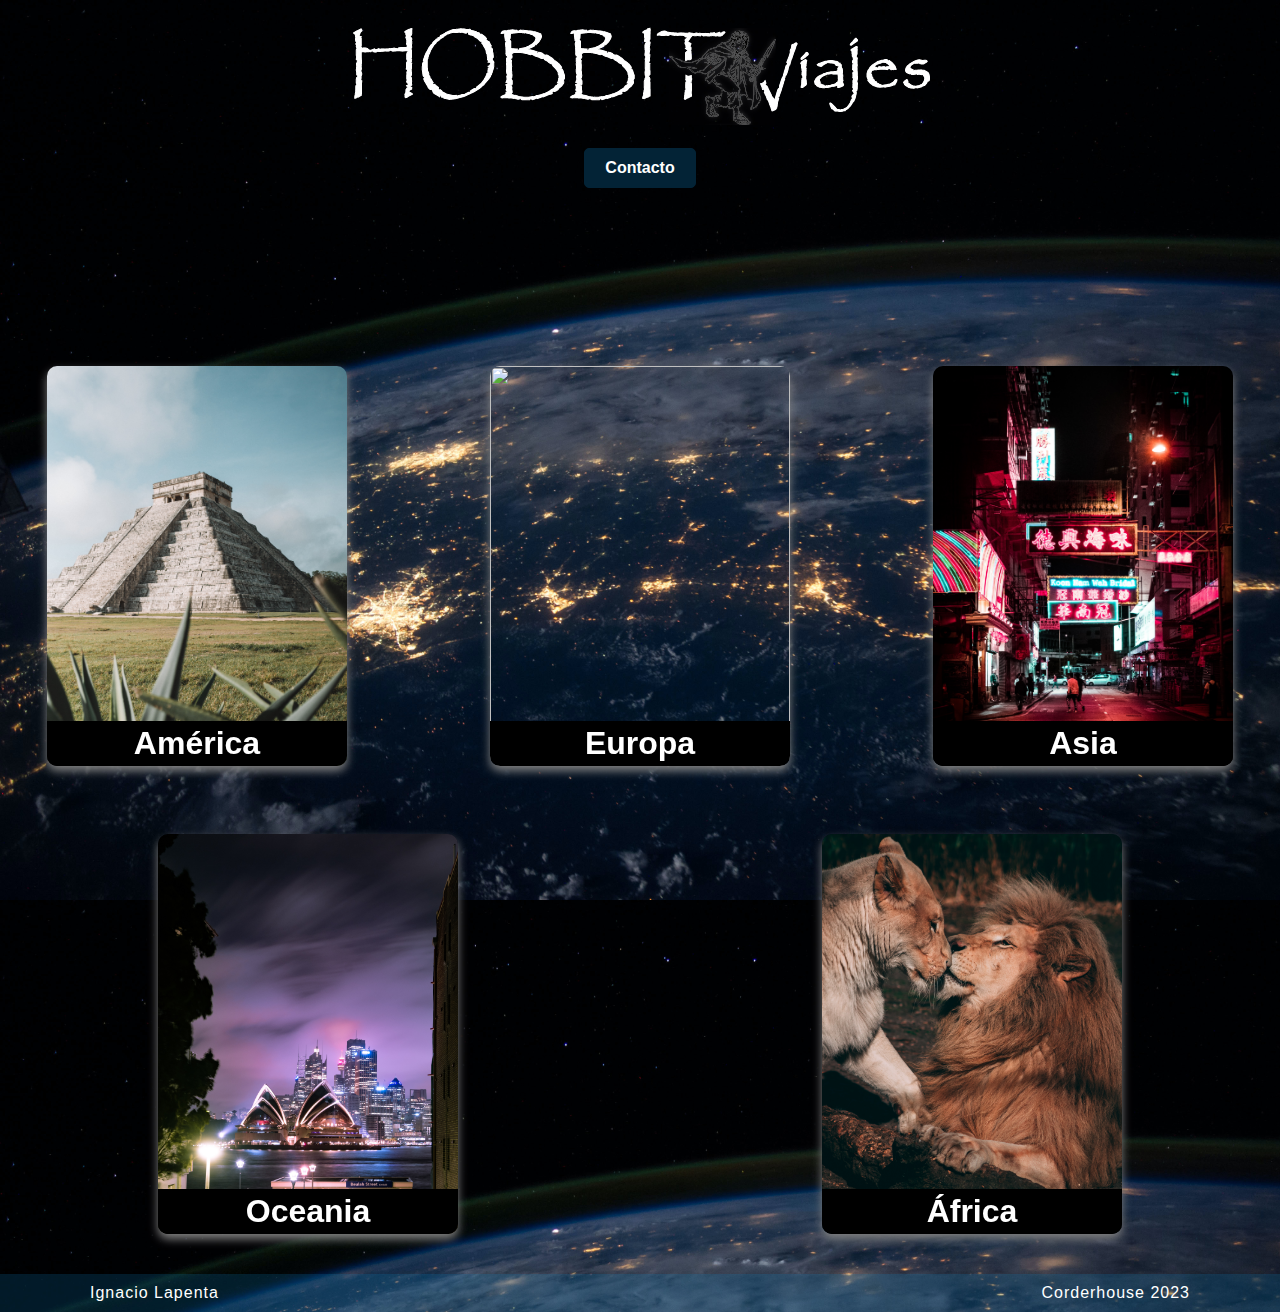
==== index.html @ cbfce899 "1era subida" ====
<!DOCTYPE html>
<html lang="en">
<head>
    <meta charset="UTF-8">
    <meta http-equiv="X-UA-Compatible" content="IE=edge">
    <meta name="viewport" content="width=device-width, initial-scale=1.0">
    <title>Hobbit Viajes</title>
    <link rel="stylesheet" href="./css/style.css">
</head>
<body id="fondo">
    <header id="barra">
        
        <nav class="navegacion">
            <div id="logo">
                <img src="assets/logoblanco.png" alt="Logo">
            </div>   
            <ul>
               <!-- <a href="pages/America.html" ><li> América</li></a>
                <a href="pages/Europa.html"><li> Europa</li></a>
                <a href="pages/Oceania.html"><li> Asia</li></a>
                <a href="pages/Asia.html"><li>Oceania</li></a>
                <a href="pages/Africa.html"><li>África</li></a>-->
                <a href="pages/Contacto.html"><li> Contacto</li></a>
            </ul>
        </nav>
    </header> 

    <section class="Continente">
        <section class="card">
            <div class="face front">
                 <img src="assets/america.jpg" alt="">
                 <h3>América</h3>   
            </div>

            <div class="face back">
                <h3>América</h3>
                <p>Es el segundo continente más grande del mundo y está dividido en 3 partes, Norte-América, Centro-América y América del Sur. En este continente podes disfrutar todas las variantes climáticas que existen. Te invitamos a conocer los destinos más populares del continente. </p>
                <div class="link">
                    <a href="pages/America.html">Detalle</a>
                </div>
            </div>
        </section>

        <section class="card">
            <div class="face front">
                 <img src="assets/Europa2.jpg" alt="">
                 <h3>Europa</h3>   
            </div>

            <div class="face back">
                
                    <h3>Europa</h3>
                    <a class="link-back" href="pages/Europa.html">
                    <p>Conocido también como el viejo continente, supo ser el centro del mundo durante muchos siglos y contiene en su diversidad de idiomas las obras arquitectónicas medievales y de la antigüedad más hermosas del mundo. Querés descubrir más? Vamos</p>
                    </a>
                    <div class="link">
                        <a href="pages/Europa.html">Detalle</a>
                    </div>
                
            </div>
        </section>

        <section class="card">
            <div class="face front">
                 <img src="assets/Asia2.jpg" alt="">
                 <h3>Asia</h3>   
            </div>

            <div class="face back">
                <h3>Asia</h3>
                <p>El continente más grande del mundo, con las civilizaciones más antiguas de la tierra, creadora y descubridora de elementos codiciados hoy en día como el cafe, el arroz, las especias, las pastas o la polvora. Constructores de obras magnificas como la muralla china, el Taj Mahal o el Burj Khalifa. Vení a conocer el continente más amplio. </p>
                <div class="link">
                    <a href="pages/Asia.html">Detalle</a>
                </div>
            </div>
        </section>

        <section class="card">
            <div class="face front">
                 <img src="assets/oceania.jpg" alt="">
                 <h3>Oceania</h3>   
            </div>

            <div class="face back">
                <h3>Oceania</h3>
                <p>Único continente con mas territorio acuático que terreste pero esto no le impide ser moderno, vanguardista y a la vez tradicional en sus costumbres por ejemplo la Maorí. Con paisajes isleños, aguas transparentes y sorprendentes aventuras para conocer las profundidades del oceano. Veni a bucear. </p>
                <div class="link">
                    <a href="pages/Oceania.html">Detalle</a>
                </div>
            </div>
        </section>

        <section class="card">
            <div class="face front">
                 <img src="assets/africa.jpg" alt="">
                 <h3>África</h3>   
            </div>

            <div class="face back">
                <h3>África</h3>
                <p>Donde se origino la especia humana, donde se encuentran los paisajes y animales más salvajes del mundo, el lugar donde estan los restos arquitectónicos de una de las civilizaciones que marcó época, Egipto. Querés saber más? Dale </p>
                <div class="link">
                    <a href="pages/Africa.html">Detalle</a>
                </div>
            </div>
        </section>
    </section>    
    
    <footer id="footer">
        <!--<a href="mailto:ignaciolapenta@gmail.com">Contáctame</a>-->
        <p>Ignacio Lapenta</p>
        <p>Corderhouse 2023</p>
    </footer>

</body>
</html>
---- css/style.css ----
@import url("https://fonts.googleapis.com/css2?family=Nunito+Sans:wght@400;600&display=swap");
@media (min-width: 40em) {
  * {
    margin: 0;
    padding: 0;
    -webkit-box-sizing: border-box;
            box-sizing: border-box;
    font-family: sans-serif;
  }
}
html {
  height: 100%;
  position: relative;
}

@media (min-width: 40em) {
  body {
    display: -webkit-box;
    display: -ms-flexbox;
    display: flex;
    -ms-flex-wrap: wrap;
        flex-wrap: wrap;
    position: relative;
    margin: 0px;
    font-family: var(--bs-body-font-family);
    font-size: var(--bs-body-font-size);
    font-weight: var(--bs-body-font-weight);
    line-height: var(--bs-body-line-height);
    color: var(--bs-body-color);
    text-align: var(--bs-body-text-align);
    -webkit-text-size-adjust: 100%;
    -webkit-tap-highlight-color: rgba(0, 0, 0, 0);
    min-height: 100vh;
  }
}
#fondo {
  background-image: url(../assets/back.jpg);
  background-size: cover;
  margin: 0px 0px;
}

#Fondo-Fr {
  display: -webkit-box;
  display: -ms-flexbox;
  display: flex;
  -ms-flex-wrap: wrap;
      flex-wrap: wrap;
  background-color: black;
  background-size: cover;
  margin: 0px 0px;
}

h6, .h6, h5, .h5, h4, .h4, h3, .h3, h2, .h2, h1, .h1 {
  margin-top: 0;
  margin-bottom: 0rem;
  font-weight: 600;
  line-height: 1.2;
}

h1, .h1 {
  font-size: calc(2.325rem + 0.9vw);
}

@media (min-width: 1200px) {
  h1, .h1 {
    font-size: 6rem;
  }
}
h2, .h2 {
  font-size: calc(1.3rem + 0.6vw);
  color: white;
}

@media (min-width: 1200px) {
  h2, .h2 {
    font-size: 4rem;
  }
}
h3, .h3 {
  font-size: calc(1.275rem + 0.3vw);
}

@media (min-width: 1200px) {
  h3, .h3 {
    font-size: 2rem;
  }
}
h4, .h4 {
  font-size: 1.5rem;
}

h5, .h5 {
  font-size: 1rem;
}

h6, .h6 {
  font-size: 0.75rem;
}

p {
  margin-top: 0;
  font-size: 0.9rem;
  color: white;
}

.Continente {
  display: -webkit-box;
  display: -ms-flexbox;
  display: flex;
  -ms-flex-wrap: wrap;
      flex-wrap: wrap;
  margin: 10rem auto 0rem auto;
  min-height: 60vh;
  gap: 3em;
}

@media (width = 1024px) {
  .Continente {
    display: -webkit-box;
    display: -ms-flexbox;
    display: flex;
    margin-bottom: 60px;
    margin: 3rem 1rem 1rem 1rem;
    min-height: 60vh;
    gap: 3em;
  }
}
@media (width <= 450px) {
  .Continente {
    display: block;
    margin-bottom: 60px;
    margin: 30px auto;
    min-height: 60vh;
    gap: 3em;
  }
}
@media (min-width: 40em) {
  #Paises {
    display: -webkit-box;
    display: -ms-flexbox;
    display: flex;
    -ms-flex-wrap: wrap;
        flex-wrap: wrap;
    width: 60%;
    margin: 20px auto;
    gap: 1.5em;
  }
}
@media (width <= 450px) {
  #Paises {
    display: block;
    margin-bottom: 60px;
    margin: 30px auto;
    min-height: 60vh;
    gap: 1em;
  }
}
#barra {
  min-height: 100px;
  width: 100%;
  -webkit-box-align: center;
      -ms-flex-align: center;
          align-items: center;
}

nav {
  display: -webkit-box;
  display: -ms-flexbox;
  display: flex;
  -ms-flex-wrap: wrap;
      flex-wrap: wrap;
  -webkit-box-align: center;
      -ms-flex-align: center;
          align-items: center;
  -webkit-box-pack: justify;
      -ms-flex-pack: justify;
          justify-content: space-between;
  width: 100%;
  padding-top: 0px;
  padding-left: 10px;
  padding-right: 6%;
}

@media (width <= 1500px) {
  nav {
    display: -webkit-box;
    display: -ms-flexbox;
    display: flex;
    -webkit-box-orient: vertical;
    -webkit-box-direction: normal;
        -ms-flex-direction: column;
            flex-direction: column;
    -webkit-box-align: center;
        -ms-flex-align: center;
            align-items: center;
    -webkit-box-pack: justify;
        -ms-flex-pack: justify;
            justify-content: space-between;
    width: 100%;
    margin: 5px auto;
    padding: 0px 0px;
    row-gap: 1rem;
  }
}
@media (width <= 450px) {
  nav {
    display: -webkit-box;
    display: -ms-flexbox;
    display: flex;
    -ms-flex-wrap: wrap;
        flex-wrap: wrap;
    -webkit-box-align: center;
        -ms-flex-align: center;
            align-items: center;
    -webkit-box-pack: justify;
        -ms-flex-pack: justify;
            justify-content: space-between;
    width: 100%;
    margin: 0px auto;
    padding: 0px 0px;
  }
}
#logo {
  margin-top: 20px;
}

@media (width <= 450px) {
  #logo img {
    width: 100%;
  }
}
nav ul li {
  list-style-type: none;
  display: inline-block;
  padding: 10px 20px;
  color: white;
  background-color: grey;
  border: 1px solid grey;
  border-radius: 5px;
  margin: 3px 3px 3px 3px;
}

nav ul a li {
  border: 1px solid rgb(3, 35, 54);
  border-radius: 5px;
  background-color: rgb(3, 35, 54);
  color: white;
  text-decoration: none;
  font-weight: bold;
  transition: -webkit-transform 0.3s ease-in-out 0.1s;
}

nav ul a li:hover,
nav ul a li:focus {
  color: rgb(9, 128, 197);
  background: rgb(9, 128, 197);
  color: #fff;
  -webkit-transition: background-color 0.3s ease-out;
  transition: background-color 0.3s ease-out;
  outline: 0;
}

#Paises .card {
  position: relative;
  width: 14rem;
  height: 19rem;
  margin: 20px auto;
}

.card {
  position: relative;
  width: 18.75rem;
  height: 25rem;
  margin: 10px auto;
}

.card .face {
  position: absolute;
  width: 100%;
  height: 100%;
  -webkit-backface-visibility: hidden;
          backface-visibility: hidden;
  border-radius: 10px;
  overflow: hidden;
  -webkit-transition: 0.5s;
  transition: 0.5s;
}

.card .front {
  -webkit-transform: perspective(600px) rotateY(0deg);
          transform: perspective(600px) rotateY(0deg);
  -webkit-box-shadow: 0 5px 10px grey;
          box-shadow: 0 5px 10px grey;
}

.card .front img {
  position: absolute;
  width: 100%;
  height: 100%;
  -o-object-fit: cover;
     object-fit: cover;
}

.card .front h3 {
  position: absolute;
  bottom: 0;
  width: 100%;
  height: 45px;
  line-height: 45px;
  color: white;
  background: rgb(0, 0, 0);
  text-align: center;
}

#Paises .card .front h3 {
  font-size: 20px;
  position: absolute;
  bottom: 0;
  width: 100%;
  height: 45px;
  line-height: 45px;
  color: white;
  background: rgb(0, 0, 0);
  text-align: center;
}

.card .back {
  -webkit-transform: perspective(600px) rotateY(180deg);
          transform: perspective(600px) rotateY(180deg);
  background: rgb(3, 35, 54);
  padding: 15px;
  width: 100%;
  height: 100%;
  color: #f3f3f3;
  display: -webkit-box;
  display: -ms-flexbox;
  display: flex;
  -webkit-box-orient: vertical;
  -webkit-box-direction: normal;
      -ms-flex-direction: column;
          flex-direction: column;
  -webkit-box-pack: justify;
      -ms-flex-pack: justify;
          justify-content: space-between;
  text-align: center;
  -webkit-box-shadow: 0 5px 10px grey;
          box-shadow: 0 5px 10px grey;
}

@media (width <= 450px) {
  .card .back {
    -webkit-transform: perspective(600px) rotateY(180deg);
            transform: perspective(600px) rotateY(180deg);
    background: rgb(3, 35, 54);
    padding: 15px;
    width: 90%;
    height: 90%;
    color: #f3f3f3;
    display: -webkit-box;
    display: -ms-flexbox;
    display: flex;
    -webkit-box-orient: vertical;
    -webkit-box-direction: normal;
        -ms-flex-direction: column;
            flex-direction: column;
    -webkit-box-pack: justify;
        -ms-flex-pack: justify;
            justify-content: space-between;
    text-align: center;
    -webkit-box-shadow: 0 5px 10px grey;
            box-shadow: 0 5px 10px grey;
  }
}
.link-back {
  color: #f3f3f3;
  padding: 15px;
  text-decoration: none;
  display: -webkit-box;
  display: -ms-flexbox;
  display: flex;
  -webkit-box-orient: vertical;
  -webkit-box-direction: normal;
      -ms-flex-direction: column;
          flex-direction: column;
  -webkit-box-pack: justify;
      -ms-flex-pack: justify;
          justify-content: space-between;
  text-align: center;
}

.card .back .link {
  border-top: solid 1px #f3f3f3;
  height: 50px;
  line-height: 50px;
}

.card .back .link a {
  color: #f3f3f3;
  font-size: 1.5rem;
}

.card .back h3 {
  font-size: 30px;
  margin-top: 5px;
  letter-spacing: 2px;
}

#Paises .card .back h3 {
  font-size: 20px;
  margin-top: 20px;
  letter-spacing: 2px;
}

.card .back p {
  letter-spacing: 1px;
}

.card:hover .front {
  -webkit-transform: perspective(600px) rotateY(180deg);
          transform: perspective(600px) rotateY(180deg);
}

.card:hover .back {
  -webkit-transform: perspective(600px) rotateY(360deg);
          transform: perspective(600px) rotateY(360deg);
}

#formulario {
  display: -webkit-box;
  display: -ms-flexbox;
  display: flex;
  -ms-flex-wrap: wrap;
      flex-wrap: wrap;
  max-width: 800px;
  -webkit-box-pack: center;
      -ms-flex-pack: center;
          justify-content: center;
  margin: 150px auto;
  background: rgba(9, 128, 197, 0.5);
  padding: 10px 20px;
  -webkit-box-sizing: border-box;
          box-sizing: border-box;
  border-radius: 12px;
  -webkit-box-shadow: white;
          box-shadow: white;
}

.contacto {
  color: white;
  text-align: center;
  margin-bottom: 10px;
}

form ::-webkit-input-placeholder {
  color: white;
}

form ::-moz-placeholder {
  color: white;
}

form :-ms-input-placeholder {
  color: white;
}

form ::-ms-input-placeholder {
  color: white;
}

form ::placeholder {
  color: white;
}

form input,
form textarea {
  width: 100%;
  padding: 1em;
  border: none;
  background: none;
  outline: 0;
  color: #fff;
  border-bottom: 1px solid rgb(3, 35, 54);
}

form button {
  width: 100%;
  padding: 0.7em;
  margin-top: 8px;
  border: none;
  border-radius: 10px;
  background: none;
  outline: 0;
  color: #fff;
  background: rgb(3, 35, 54);
  border: 0;
  text-transform: uppercase;
  padding: 1em;
}

form button:hover,
form button:focus {
  background: white;
  color: black;
  -webkit-transition: background-color 1s ease-out;
  transition: background-color 1s ease-out;
  outline: 0;
}

.grid-col-span-3 {
  -ms-grid-column-span: 3;
  grid-column: span 3;
}

.testimonial-grid {
  display: -ms-grid;
  display: grid;
  gap: 1.5rem;
  row-gap: 3rem;
  -ms-grid-columns: 1fr 1.5rem 1fr 1.5rem 1fr;
  grid-template-columns: repeat(3, 1fr);
  padding-block: 2rem;
  width: min(95%, 80rem);
  margin-inline: auto;
}

.tarjetas {
  width: 22rem;
  border: 2px solid white;
  border-radius: 15px 15px 0px 0px;
  margin: 0 auto;
}

.tarjetas img {
  border-radius: 15px 15px 0px 0px;
}

.ciudades {
  display: -webkit-box;
  display: -ms-flexbox;
  display: flex;
  -ms-flex-wrap: wrap;
      flex-wrap: wrap;
  -webkit-box-pack: justify;
      -ms-flex-pack: justify;
          justify-content: space-between;
  padding: 0px 10px;
  margin: 0 auto;
  width: min(95%, 80rem);
}

.texto-ciudad {
  -webkit-box-pack: center;
      -ms-flex-pack: center;
          justify-content: center;
  margin: auto 0px;
  width: 66%;
}

.foto-ciudad {
  width: 33%;
  border-radius: 0px 0px 0px 0px;
}

footer {
  background-color: rgba(9, 128, 197, 0.2);
  display: -webkit-box;
  display: -ms-flexbox;
  display: flex;
  -ms-flex-wrap: wrap;
      flex-wrap: wrap;
  -webkit-box-pack: justify;
      -ms-flex-pack: justify;
          justify-content: space-between;
  -webkit-box-align: center;
      -ms-flex-align: center;
          align-items: center;
  padding: 10px 90px;
  margin-top: 30px;
  width: 100%;
  bottom: 0;
}

@media (width <= 450px) {
  footer {
    display: inline-block;
    text-align: center;
    padding: 10px 0px;
  }
}
footer p {
  letter-spacing: 1px;
  color: white;
  font-size: 1em;
  -webkit-box-pack: center;
      -ms-flex-pack: center;
          justify-content: center;
  margin: auto 0px;
}

footer a {
  color: white;
  letter-spacing: 1px;
}
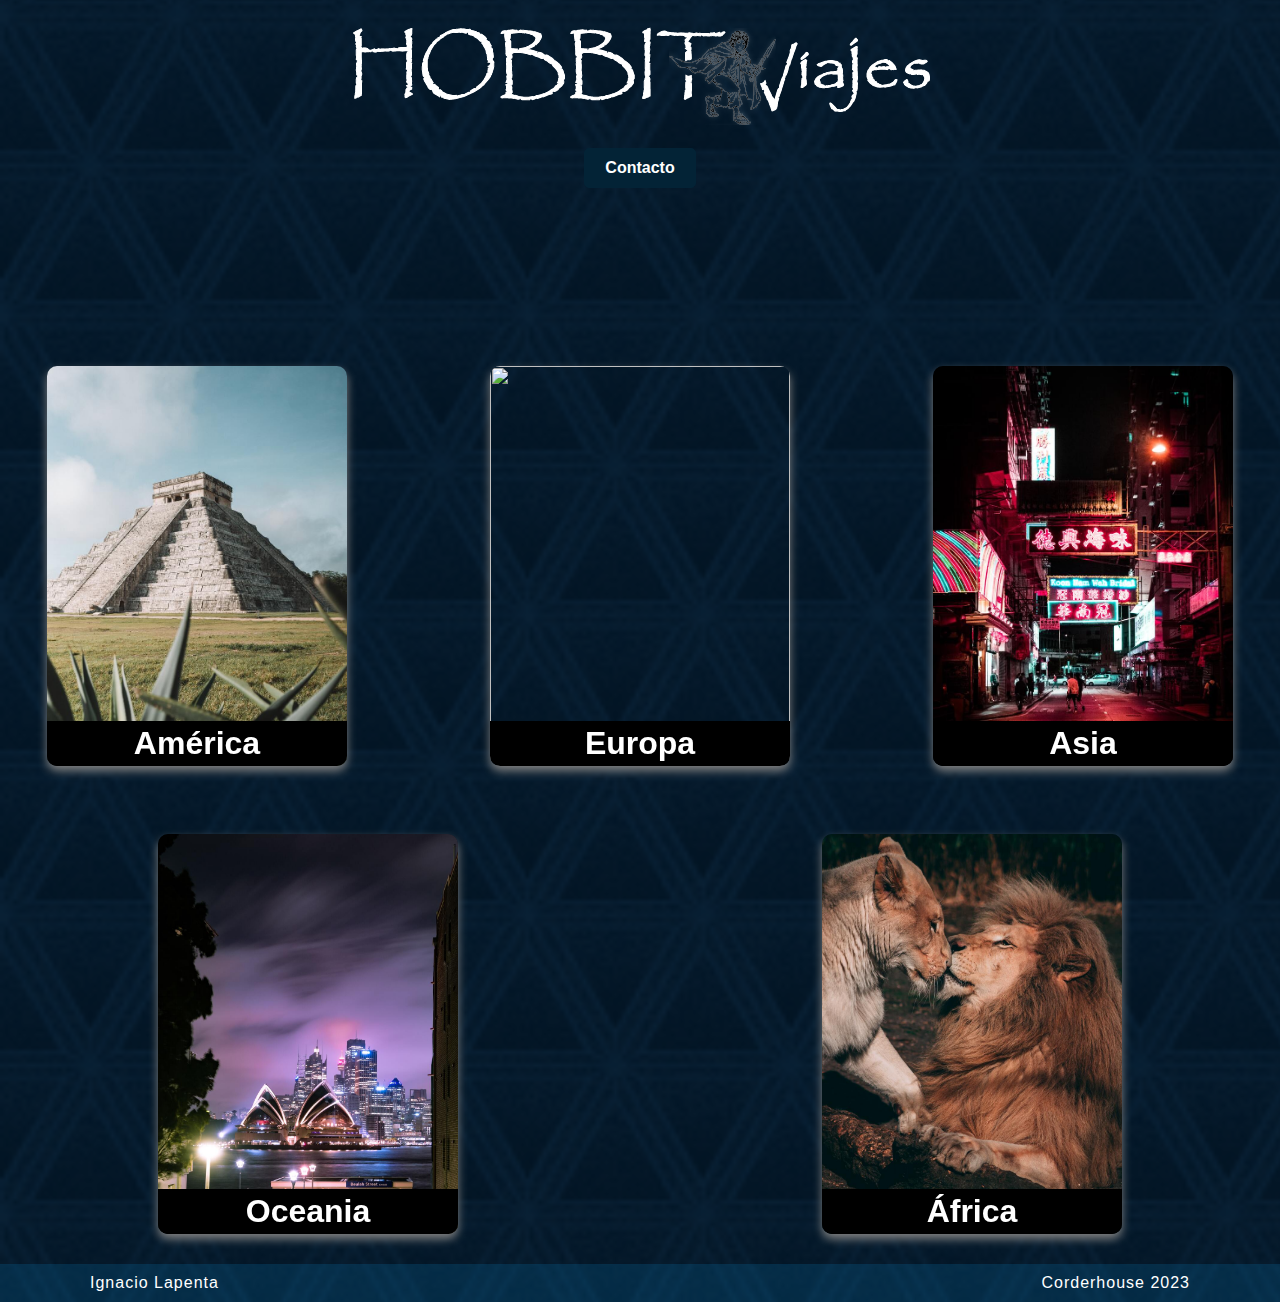
==== commit 27843e9b: "seo" ====
--- a/index.html
+++ b/index.html
@@ -4,7 +4,12 @@
     <meta charset="UTF-8">
     <meta http-equiv="X-UA-Compatible" content="IE=edge">
     <meta name="viewport" content="width=device-width, initial-scale=1.0">
+    <meta name="keywords" content="viajes, viaje, info viajes, agencia de viajes, viajes baratos, europa, america, asia, africa, oceania, qué hacer en europa, qué hacer en america, qué hacer en africa, qué hacer en oceania, qué hacer en asia">
+    <meta name="description" content="Hobbit Viajes, el mejor lugar donde encontrarás la mejor información turistica sobre todo el mundo, 5 continente, 40 paises, 160 regiones y perlas escondidas">
+    <meta name="author" content="Ignacio Lapenta">
+    <meta name="copyright" content="2023 - Hobbit Viajes CODERHOUSE">
     <title>Hobbit Viajes</title>
+    <link rel="shortcut icon" href="./assets/hobbiticon2.png" type="image/x-icon">
     <link rel="stylesheet" href="./css/style.css">
 </head>
 <body id="fondo">
@@ -34,10 +39,13 @@
 
             <div class="face back">
                 <h3>América</h3>
-                <p>Es el segundo continente más grande del mundo y está dividido en 3 partes, Norte-América, Centro-América y América del Sur. En este continente podes disfrutar todas las variantes climáticas que existen. Te invitamos a conocer los destinos más populares del continente. </p>
-                <div class="link">
-                    <a href="pages/America.html">Detalle</a>
-                </div>
+                <a class="link-back" href="pages/America.html">
+                    <p>Es el segundo continente más grande del mundo y está dividido en 3 partes, Norte-América, Centro-América y América del Sur. En este continente podes disfrutar todas las variantes climáticas que existen. Te invitamos a conocer los destinos más populares del continente. </p>
+                </a>
+                    <div class="link">
+                        <a href="pages/America.html">Detalle</a>
+                    </div>
+                
             </div>
         </section>
 
@@ -68,7 +76,9 @@
 
             <div class="face back">
                 <h3>Asia</h3>
-                <p>El continente más grande del mundo, con las civilizaciones más antiguas de la tierra, creadora y descubridora de elementos codiciados hoy en día como el cafe, el arroz, las especias, las pastas o la polvora. Constructores de obras magnificas como la muralla china, el Taj Mahal o el Burj Khalifa. Vení a conocer el continente más amplio. </p>
+                <a class="link-back" href="pages/Asia.html">
+                    <p>El continente más grande del mundo, con las civilizaciones más antiguas de la tierra, creadora y descubridora de elementos codiciados hoy en día como el cafe, el arroz, las especias, las pastas o la polvora. Constructores de obras magnificas como la muralla china, el Taj Mahal o el Burj Khalifa. Vení a conocer el continente más amplio. </p>
+                </a>
                 <div class="link">
                     <a href="pages/Asia.html">Detalle</a>
                 </div>
@@ -83,7 +93,9 @@
 
             <div class="face back">
                 <h3>Oceania</h3>
-                <p>Único continente con mas territorio acuático que terreste pero esto no le impide ser moderno, vanguardista y a la vez tradicional en sus costumbres por ejemplo la Maorí. Con paisajes isleños, aguas transparentes y sorprendentes aventuras para conocer las profundidades del oceano. Veni a bucear. </p>
+                <a class="link-back" href="pages/Oceania.html">
+                    <p>Único continente con mas territorio acuático que terreste pero esto no le impide ser moderno, vanguardista y a la vez tradicional en sus costumbres por ejemplo la Maorí. Con paisajes isleños, aguas transparentes y sorprendentes aventuras para conocer las profundidades del oceano. Veni a bucear. </p>
+                </a>
                 <div class="link">
                     <a href="pages/Oceania.html">Detalle</a>
                 </div>
@@ -98,13 +110,16 @@
 
             <div class="face back">
                 <h3>África</h3>
-                <p>Donde se origino la especia humana, donde se encuentran los paisajes y animales más salvajes del mundo, el lugar donde estan los restos arquitectónicos de una de las civilizaciones que marcó época, Egipto. Querés saber más? Dale </p>
+                <a class="link-back" href="pages/Africa.html">
+                    <p>Donde se origino la especia humana, donde se encuentran los paisajes y animales más salvajes del mundo, el lugar donde estan los restos arquitectónicos de una de las civilizaciones que marcó época, Egipto. Querés saber más? Dale </p>
+                </a>
                 <div class="link">
                     <a href="pages/Africa.html">Detalle</a>
                 </div>
             </div>
         </section>
     </section>    
+
     
     <footer id="footer">
         <!--<a href="mailto:ignaciolapenta@gmail.com">Contáctame</a>-->
--- a/css/style.css
+++ b/css/style.css
@@ -34,7 +34,7 @@
   }
 }
 #fondo {
-  background-image: url(../assets/back.jpg);
+  background-image: url(../assets/pyramid.gif);
   background-size: cover;
   margin: 0px 0px;
 }
@@ -48,6 +48,7 @@
   background-color: black;
   background-size: cover;
   margin: 0px 0px;
+  width: 100%;
 }
 
 h6, .h6, h5, .h5, h4, .h4, h3, .h3, h2, .h2, h1, .h1 {
@@ -103,58 +104,6 @@
   color: white;
 }
 
-.Continente {
-  display: -webkit-box;
-  display: -ms-flexbox;
-  display: flex;
-  -ms-flex-wrap: wrap;
-      flex-wrap: wrap;
-  margin: 10rem auto 0rem auto;
-  min-height: 60vh;
-  gap: 3em;
-}
-
-@media (width = 1024px) {
-  .Continente {
-    display: -webkit-box;
-    display: -ms-flexbox;
-    display: flex;
-    margin-bottom: 60px;
-    margin: 3rem 1rem 1rem 1rem;
-    min-height: 60vh;
-    gap: 3em;
-  }
-}
-@media (width <= 450px) {
-  .Continente {
-    display: block;
-    margin-bottom: 60px;
-    margin: 30px auto;
-    min-height: 60vh;
-    gap: 3em;
-  }
-}
-@media (min-width: 40em) {
-  #Paises {
-    display: -webkit-box;
-    display: -ms-flexbox;
-    display: flex;
-    -ms-flex-wrap: wrap;
-        flex-wrap: wrap;
-    width: 60%;
-    margin: 20px auto;
-    gap: 1.5em;
-  }
-}
-@media (width <= 450px) {
-  #Paises {
-    display: block;
-    margin-bottom: 60px;
-    margin: 30px auto;
-    min-height: 60vh;
-    gap: 1em;
-  }
-}
 #barra {
   min-height: 100px;
   width: 100%;
@@ -220,15 +169,6 @@
     padding: 0px 0px;
   }
 }
-#logo {
-  margin-top: 20px;
-}
-
-@media (width <= 450px) {
-  #logo img {
-    width: 100%;
-  }
-}
 nav ul li {
   list-style-type: none;
   display: inline-block;
@@ -260,6 +200,76 @@
   outline: 0;
 }
 
+#logo {
+  margin-top: 20px;
+}
+
+@media (width <= 800px) {
+  #logo img {
+    width: 100%;
+  }
+}
+.Continente {
+  display: -webkit-box;
+  display: -ms-flexbox;
+  display: flex;
+  -ms-flex-wrap: wrap;
+      flex-wrap: wrap;
+  margin: 10rem auto 0rem auto;
+  min-height: 60vh;
+  gap: 3em;
+}
+
+@media (width = 1024px) {
+  .Continente {
+    display: -webkit-box;
+    display: -ms-flexbox;
+    display: flex;
+    margin-bottom: 60px;
+    margin: 3rem 1rem 1rem 1rem;
+    min-height: 60vh;
+    gap: 3em;
+  }
+}
+@media (width <= 768px) {
+  .Continente {
+    display: block;
+    margin-bottom: 60px;
+    margin: 30px auto;
+    min-height: 60vh;
+    gap: 3em;
+  }
+}
+@media (width <= 450px) {
+  .Continente {
+    display: block;
+    margin-bottom: 60px;
+    margin: 30px auto;
+    min-height: 60vh;
+    gap: 3em;
+  }
+}
+@media (min-width: 40em) {
+  #Paises {
+    display: -webkit-box;
+    display: -ms-flexbox;
+    display: flex;
+    -ms-flex-wrap: wrap;
+        flex-wrap: wrap;
+    width: 60%;
+    margin: 20px auto;
+    gap: 1.5em;
+  }
+}
+@media (width <= 450px) {
+  #Paises {
+    display: block;
+    margin-bottom: 60px;
+    margin: 30px auto;
+    min-height: 60vh;
+    gap: 1em;
+  }
+}
 #Paises .card {
   position: relative;
   width: 14rem;
@@ -373,7 +383,7 @@
 }
 .link-back {
   color: #f3f3f3;
-  padding: 15px;
+  padding: 0.1rem;
   text-decoration: none;
   display: -webkit-box;
   display: -ms-flexbox;
@@ -506,32 +516,75 @@
   outline: 0;
 }
 
-.grid-col-span-3 {
-  -ms-grid-column-span: 3;
-  grid-column: span 3;
-}
-
-.testimonial-grid {
-  display: -ms-grid;
-  display: grid;
+.testimonial {
+  display: -webkit-box;
+  display: -ms-flexbox;
+  display: flex;
+  -ms-flex-wrap: wrap;
+      flex-wrap: wrap;
   gap: 1.5rem;
   row-gap: 3rem;
-  -ms-grid-columns: 1fr 1.5rem 1fr 1.5rem 1fr;
-  grid-template-columns: repeat(3, 1fr);
-  padding-block: 2rem;
   width: min(95%, 80rem);
-  margin-inline: auto;
+  margin: 10px auto;
+}
+
+@media (width <= 1024px) {
+  .testimonial {
+    display: -webkit-box;
+    display: -ms-flexbox;
+    display: flex;
+    -ms-flex-wrap: wrap;
+        flex-wrap: wrap;
+    gap: 1.5rem;
+    width: auto;
+    margin: 10px auto;
+  }
+}
+@media (width <= 1024px) {
+  #carouselExampleFade {
+    width: 90%;
+  }
+}
+.carrusel {
+  display: -webkit-box;
+  display: -ms-flexbox;
+  display: flex;
+  -ms-flex-wrap: wrap;
+      flex-wrap: wrap;
+  -webkit-box-pack: center;
+      -ms-flex-pack: center;
+          justify-content: center;
+  -webkit-box-align: center;
+      -ms-flex-align: center;
+          align-items: center;
+  margin: 0 auto;
 }
 
 .tarjetas {
-  width: 22rem;
+  width: 18rem;
   border: 2px solid white;
   border-radius: 15px 15px 0px 0px;
   margin: 0 auto;
 }
 
+@media (width <= 1024px) {
+  .tarjetas {
+    width: 13rem;
+  }
+}
+@media (width <= 425px) {
+  .tarjetas {
+    width: 0px;
+    height: 0px;
+    overflow: hidden;
+  }
+}
 .tarjetas img {
   border-radius: 15px 15px 0px 0px;
+}
+
+.card-text {
+  text-align: center;
 }
 
 .ciudades {
@@ -545,9 +598,19 @@
           justify-content: space-between;
   padding: 0px 10px;
   margin: 0 auto;
-  width: min(95%, 80rem);
-}
-
+  width: 90%;
+}
+
+@media (width <= 425px) {
+  .ciudades {
+    -webkit-box-orient: vertical;
+    -webkit-box-direction: normal;
+        -ms-flex-direction: column;
+            flex-direction: column;
+    border: 1px solid white;
+    padding: 5px;
+  }
+}
 .texto-ciudad {
   -webkit-box-pack: center;
       -ms-flex-pack: center;
@@ -556,11 +619,42 @@
   width: 66%;
 }
 
+@media (width <= 425px) {
+  .texto-ciudad {
+    display: -webkit-box;
+    display: -ms-flexbox;
+    display: flex;
+    -webkit-box-orient: vertical;
+    -webkit-box-direction: normal;
+        -ms-flex-direction: column;
+            flex-direction: column;
+    -webkit-box-pack: center;
+        -ms-flex-pack: center;
+            justify-content: center;
+    -webkit-box-align: center;
+        -ms-flex-align: center;
+            align-items: center;
+    width: 100%;
+  }
+}
+@media (width <= 425px) {
+  .texto-ciudad p {
+    text-align: center;
+  }
+}
 .foto-ciudad {
   width: 33%;
   border-radius: 0px 0px 0px 0px;
 }
 
+@media (width <= 425px) {
+  .foto-ciudad {
+    -webkit-box-pack: center;
+        -ms-flex-pack: center;
+            justify-content: center;
+    width: 100%;
+  }
+}
 footer {
   background-color: rgba(9, 128, 197, 0.2);
   display: -webkit-box;
@@ -575,7 +669,7 @@
       -ms-flex-align: center;
           align-items: center;
   padding: 10px 90px;
-  margin-top: 30px;
+  margin-top: 20px;
   width: 100%;
   bottom: 0;
 }
